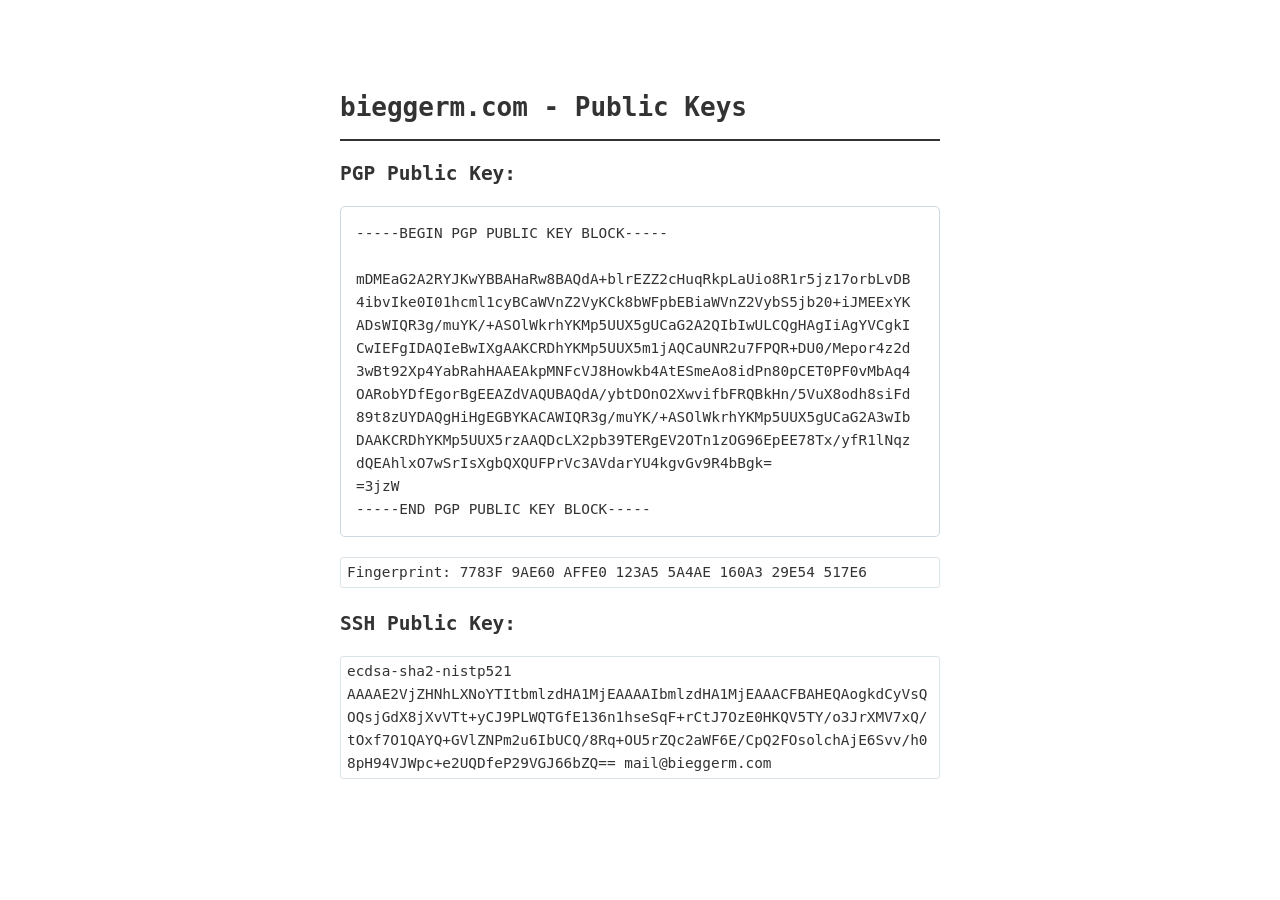
==== index.html @ cfde325a "redesign" ====
<!DOCTYPE html>
<html lang="en">

<head>
    <meta charset="UTF-8">
    <meta name="viewport" content="width=device-width, initial-scale=1.0">
    <title>bieggerm.com - Public Keys</title>    
    <style>
        body {
            font-family: monospace;
            max-width: 600px;
            margin: 50px auto;
            padding: 20px;
            line-height: 1.6;
            background: #fff;
            color: #333;
        }

        h1 {
            border-bottom: 2px solid #333;
            padding-bottom: 10px;
        }

        ul {
            list-style: none;
            padding: 0;
        }

        li {
            margin: 15px 0;
        }

        a {
            color: #0066cc;
            text-decoration: none;
            font-weight: bold;
        }

        a:hover {
            text-decoration: underline;
        }

        .footer {
            margin-top: 50px;
            padding-top: 20px;
            border-top: 1px solid #ccc;
            font-size: 0.9em;
        }

        pre {
            border: 1px solid #ccd9de;
            border-radius: 5px;
            padding: 15px;
            overflow-x: auto;
            font-family: 'Fira Code', 'Cascadia Code', 'Consolas', 'Monaco', monospace;
            font-size: 0.9em;
            margin-bottom: 20px;
            white-space: pre-wrap;
            word-wrap: break-word;
            user-select: all;
        }

        code {
            border: 1px solid #dbe4e8;
            border-radius: 3px;
            padding: 3px 6px;
            font-family: 'Fira Code', 'Cascadia Code', 'Consolas', 'Monaco', monospace;
            font-size: 0.9em;
            white-space: pre-wrap;
            word-wrap: break-word;
            display: block;
            margin-top: 5px;
            margin-bottom: 20px;
            user-select: all;
        }
    </style>
</head>

<body>
    <h1>bieggerm.com - Public Keys</h1>

    <div class="key-section">
        <h2>PGP Public Key:</h2>
        <pre id="pgp-key-2">-----BEGIN PGP PUBLIC KEY BLOCK-----

mDMEaG2A2RYJKwYBBAHaRw8BAQdA+blrEZZ2cHuqRkpLaUio8R1r5jz17orbLvDB
4ibvIke0I01hcml1cyBCaWVnZ2VyKCk8bWFpbEBiaWVnZ2VybS5jb20+iJMEExYK
ADsWIQR3g/muYK/+ASOlWkrhYKMp5UUX5gUCaG2A2QIbIwULCQgHAgIiAgYVCgkI
CwIEFgIDAQIeBwIXgAAKCRDhYKMp5UUX5m1jAQCaUNR2u7FPQR+DU0/Mepor4z2d
3wBt92Xp4YabRahHAAEAkpMNFcVJ8Howkb4AtESmeAo8idPn80pCET0PF0vMbAq4
OARobYDfEgorBgEEAZdVAQUBAQdA/ybtDOnO2XwvifbFRQBkHn/5VuX8odh8siFd
89t8zUYDAQgHiHgEGBYKACAWIQR3g/muYK/+ASOlWkrhYKMp5UUX5gUCaG2A3wIb
DAAKCRDhYKMp5UUX5rzAAQDcLX2pb39TERgEV2OTn1zOG96EpEE78Tx/yfR1lNqz
dQEAhlxO7wSrIsXgbQXQUFPrVc3AVdarYU4kgvGv9R4bBgk=
=3jzW
-----END PGP PUBLIC KEY BLOCK-----</pre>
        <p><code>Fingerprint: 7783F 9AE60 AFFE0 123A5 5A4AE 160A3 29E54 517E6</code></p>
    </div>

    <div class="key-section">
        <h2>SSH Public Key:</h2>
        <p><code id="ssh-key">ecdsa-sha2-nistp521 AAAAE2VjZHNhLXNoYTItbmlzdHA1MjEAAAAIbmlzdHA1MjEAAACFBAHEQAogkdCyVsQOQsjGdX8jXvVTt+yCJ9PLWQTGfE136n1hseSqF+rCtJ7OzE0HKQV5TY/o3JrXMV7xQ/tOxf7O1QAYQ+GVlZNPm2u6IbUCQ/8Rq+OU5rZQc2aWF6E/CpQ2FOsolchAjE6Svv/h08pH94VJWpc+e2UQDfeP29VGJ66bZQ== mail@bieggerm.com</code> </p>
    </div>
</body>

</html>
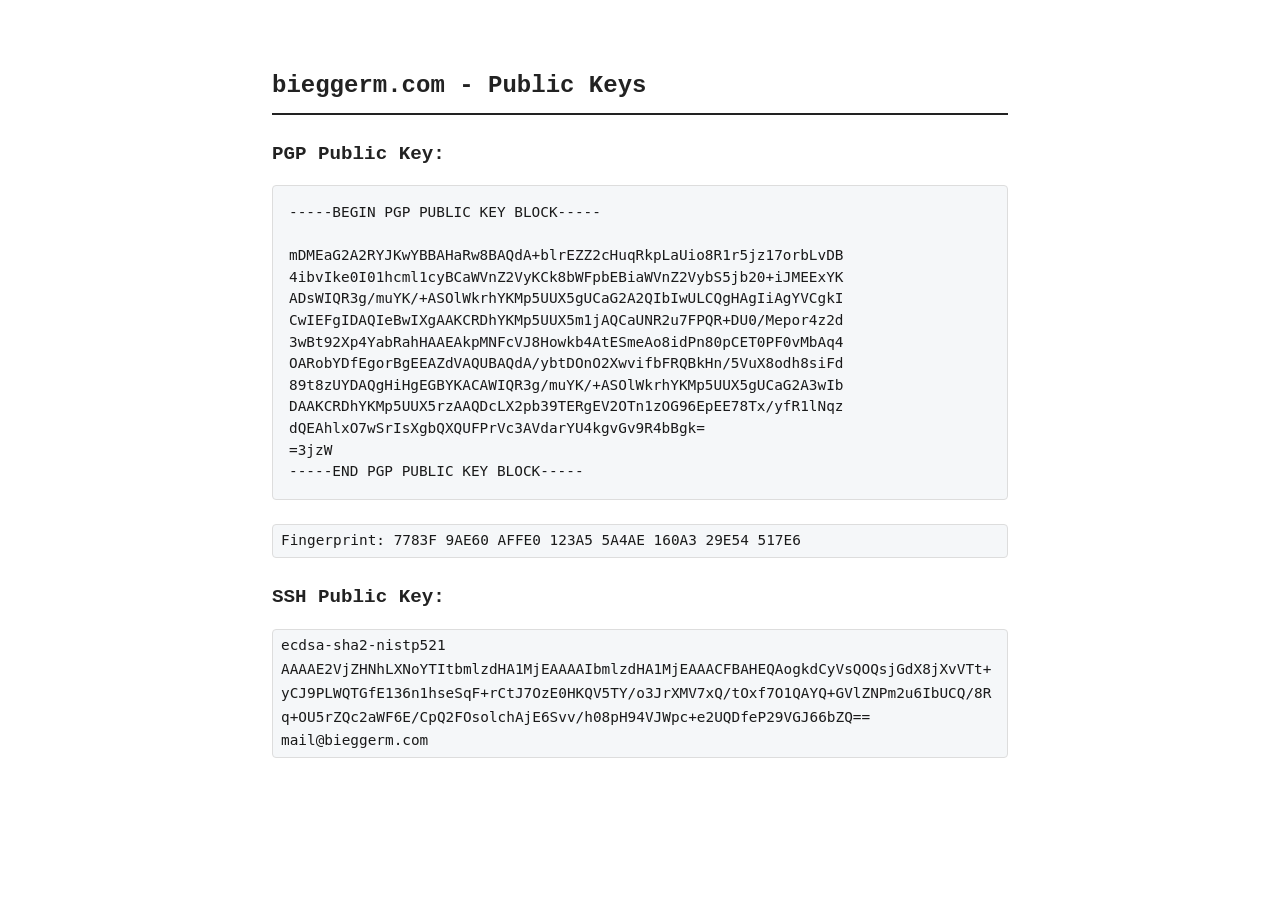
==== commit 9010f066: "improved styling" ====
--- a/index.html
+++ b/index.html
@@ -5,75 +5,191 @@
     <meta charset="UTF-8">
     <meta name="viewport" content="width=device-width, initial-scale=1.0">
     <title>bieggerm.com - Public Keys</title>    
-    <style>
+   <style>
+    :root {
+        --bg: #ffffff;
+        --fg: #222222;
+        --muted: #999999;
+        --rule: #dddddd;
+        --link: #0b5bd3;
+        --link-visited: #5a35a3;
+        --focus: #ffbf47;
+        --maxw: 46rem;
+        --base: 16px;
+        --lh: 1.65;
+        --space-1: 0.25rem;
+        --space-2: 0.5rem;
+        --space-3: 0.75rem;
+        --space-4: 1rem;
+        --space-5: 1.5rem;
+        --space-6: 2rem;
+        --radius: 4px;
+    }
+
+    @media (prefers-color-scheme: dark) {
+        :root {
+            --bg: #0e0e0f;
+            --fg: #e5e5e5;
+            --muted: #9aa0a6;
+            --rule: #2a2a2a;
+            --link: #6ea8ff;
+            --link-visited: #b199ff;
+            --focus: #ffbf47;
+        }
+    }
+
+    html {
+        -webkit-text-size-adjust: 100%;
+        text-size-adjust: 100%;
+    }
+
+    body {
+        font-family: ui-monospace, SFMono-Regular, Menlo, Monaco, Consolas, "Liberation Mono", "Courier New", monospace;
+        font-size: var(--base);
+        line-height: var(--lh);
+        max-width: var(--maxw);
+        margin: 8vh auto;
+        padding: 0 var(--space-4);
+        background: var(--bg);
+        color: var(--fg);
+    }
+
+    header {
+        margin-bottom: var(--space-6);
+    }
+
+    h1 {
+        font-size: 1.5rem;
+        line-height: 1.2;
+        margin: 0 0 var(--space-3);
+        padding-bottom: var(--space-3);
+        border-bottom: 2px solid var(--fg);
+    }
+
+    h2 {
+        font-size: 1.2rem;
+        margin-top: var(--space-5);
+        margin-bottom: var(--space-2);
+    }
+
+    main p {
+        margin: 0 0 var(--space-4);
+    }
+
+    ul {
+        list-style: none;
+        padding: 0;
+    }
+
+    li {
+        margin-bottom: var(--space-3);
+    }
+
+    a {
+        color: var(--link);
+        text-decoration: none;
+        font-weight: 700;
+    }
+
+    a:visited {
+        color: var(--link-visited);
+    }
+
+    a:hover {
+        text-decoration: underline;
+    }
+
+    :where(a, button, [tabindex]:not([tabindex="-1"])):focus {
+        outline: 2px dashed var(--focus);
+        outline-offset: 3px;
+        border-radius: var(--radius);
+    }
+
+    .footer {
+        margin-top: var(--space-6);
+        padding-top: var(--space-4);
+        border-top: 1px solid var(--rule);
+        font-size: 0.95em;
+        color: var(--muted);
+    }
+
+    .footer a {
+        font-weight: 600;
+    }
+
+    /* Code blocks */
+    pre {
+        background: #f5f7f9;
+        color: #1a1a1a;
+        padding: var(--space-4);
+        border: 1px solid var(--rule);
+        border-radius: var(--radius);
+        overflow-x: auto;
+        font-size: 0.9em;
+        line-height: 1.5;
+        white-space: pre-wrap;
+        word-wrap: break-word;
+        user-select: all;
+        margin-bottom: var(--space-5);
+    }
+
+    code {
+        background: #f5f7f9;
+        color: #1a1a1a;
+        padding: var(--space-1) var(--space-2);
+        border: 1px solid var(--rule);
+        border-radius: var(--radius);
+        font-size: 0.9em;
+        white-space: pre-wrap;
+        word-wrap: break-word;
+        user-select: all;
+        display: block;
+        margin-top: var(--space-2);
+        margin-bottom: var(--space-4);
+    }
+
+    @media (prefers-color-scheme: dark) {
+        pre,
+        code {
+            background: #1c1c1e;
+            color: #e5e5e5;
+            border-color: var(--rule);
+        }
+    }
+
+    @media (hover: none) and (pointer: coarse) {
+        nav a {
+            padding: var(--space-1) 0;
+            display: inline-block;
+        }
+
+        nav li + li {
+            margin-top: var(--space-4);
+        }
+    }
+
+    @media print {
+        :root {
+            --bg: #ffffff;
+            --fg: #000000;
+            --rule: #000000;
+            --link: #000000;
+            --link-visited: #000000;
+        }
+
         body {
-            font-family: monospace;
-            max-width: 600px;
-            margin: 50px auto;
-            padding: 20px;
-            line-height: 1.6;
-            background: #fff;
-            color: #333;
-        }
-
-        h1 {
-            border-bottom: 2px solid #333;
-            padding-bottom: 10px;
-        }
-
-        ul {
-            list-style: none;
+            margin: 0;
             padding: 0;
-        }
-
-        li {
-            margin: 15px 0;
-        }
-
-        a {
-            color: #0066cc;
-            text-decoration: none;
-            font-weight: bold;
-        }
-
-        a:hover {
-            text-decoration: underline;
-        }
-
-        .footer {
-            margin-top: 50px;
-            padding-top: 20px;
-            border-top: 1px solid #ccc;
-            font-size: 0.9em;
-        }
-
-        pre {
-            border: 1px solid #ccd9de;
-            border-radius: 5px;
-            padding: 15px;
-            overflow-x: auto;
-            font-family: 'Fira Code', 'Cascadia Code', 'Consolas', 'Monaco', monospace;
-            font-size: 0.9em;
-            margin-bottom: 20px;
-            white-space: pre-wrap;
-            word-wrap: break-word;
-            user-select: all;
-        }
-
-        code {
-            border: 1px solid #dbe4e8;
-            border-radius: 3px;
-            padding: 3px 6px;
-            font-family: 'Fira Code', 'Cascadia Code', 'Consolas', 'Monaco', monospace;
-            font-size: 0.9em;
-            white-space: pre-wrap;
-            word-wrap: break-word;
-            display: block;
-            margin-top: 5px;
-            margin-bottom: 20px;
-            user-select: all;
-        }
-    </style>
+            font-size: 12pt;
+        }
+
+        a::after {
+            content: " (" attr(href) ")";
+            font-weight: normal;
+        }
+    }
+</style>
+
 </head>
 
 <body>
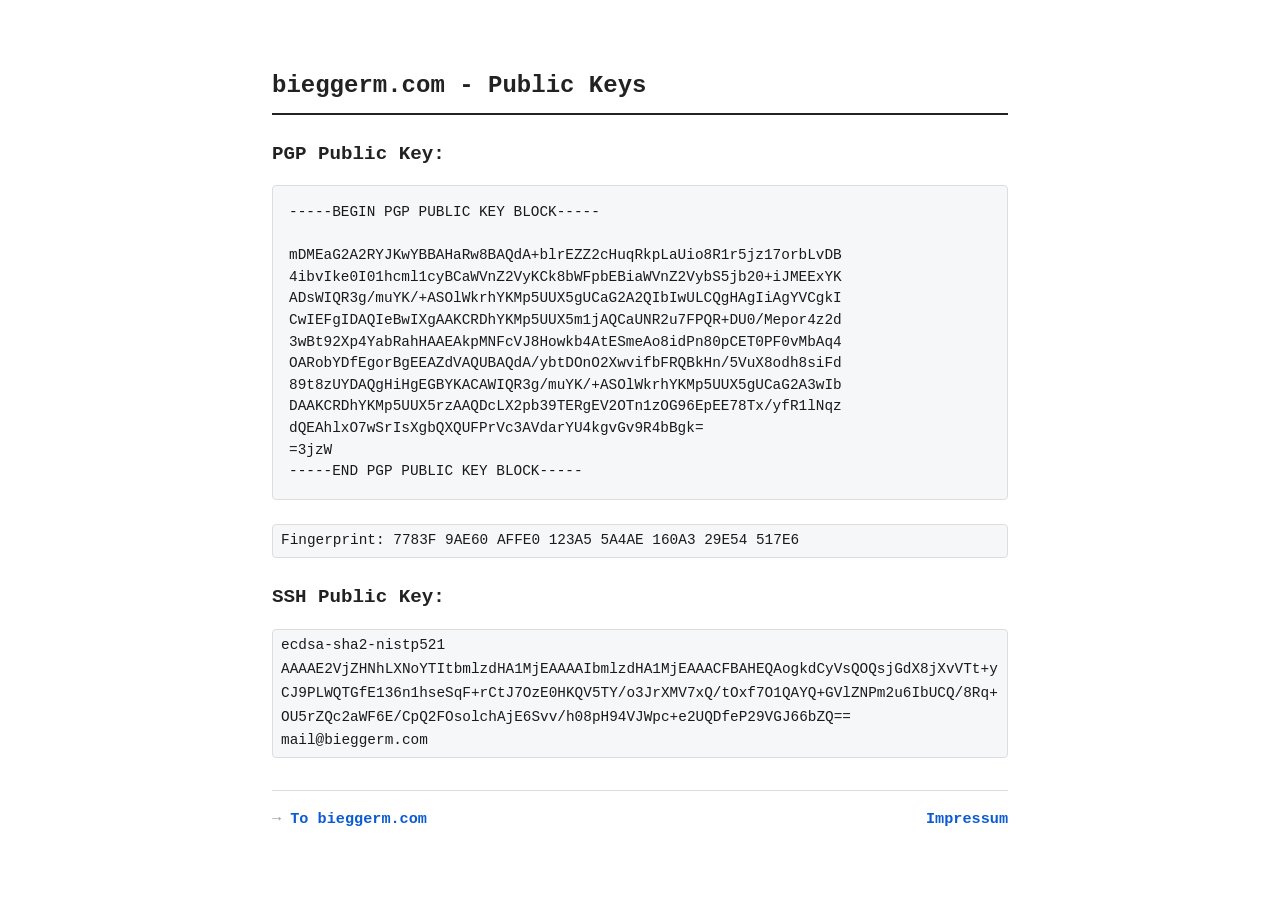
==== commit 0af2a15d: "updated impressum and  reroute to bieggerm.com" ====
--- a/index.html
+++ b/index.html
@@ -113,9 +113,16 @@
         color: var(--muted);
     }
 
-    .footer a {
-        font-weight: 600;
-    }
+    .footer {
+            margin-top: var(--space-6);
+            padding-top: var(--space-4);
+            font-size: 0.95em;
+            color: var(--muted);
+            display: flex;
+            justify-content: space-between;
+            align-items: center;
+        }
+
 
     /* Code blocks */
     pre {
@@ -217,6 +224,14 @@
         <h2>SSH Public Key:</h2>
         <p><code id="ssh-key">ecdsa-sha2-nistp521 AAAAE2VjZHNhLXNoYTItbmlzdHA1MjEAAAAIbmlzdHA1MjEAAACFBAHEQAogkdCyVsQOQsjGdX8jXvVTt+yCJ9PLWQTGfE136n1hseSqF+rCtJ7OzE0HKQV5TY/o3JrXMV7xQ/tOxf7O1QAYQ+GVlZNPm2u6IbUCQ/8Rq+OU5rZQc2aWF6E/CpQ2FOsolchAjE6Svv/h08pH94VJWpc+e2UQDfeP29VGJ66bZQ== mail@bieggerm.com</code> </p>
     </div>
+    <div class="footer">
+            <div>
+                <span class="arrow">→</span> <a href="https://bieggerm.com">To bieggerm.com</a>
+            </div>
+            <div>
+                <a href="/impressum.html">Impressum</a>
+            </div>
+        </div>
 </body>
 
 </html>
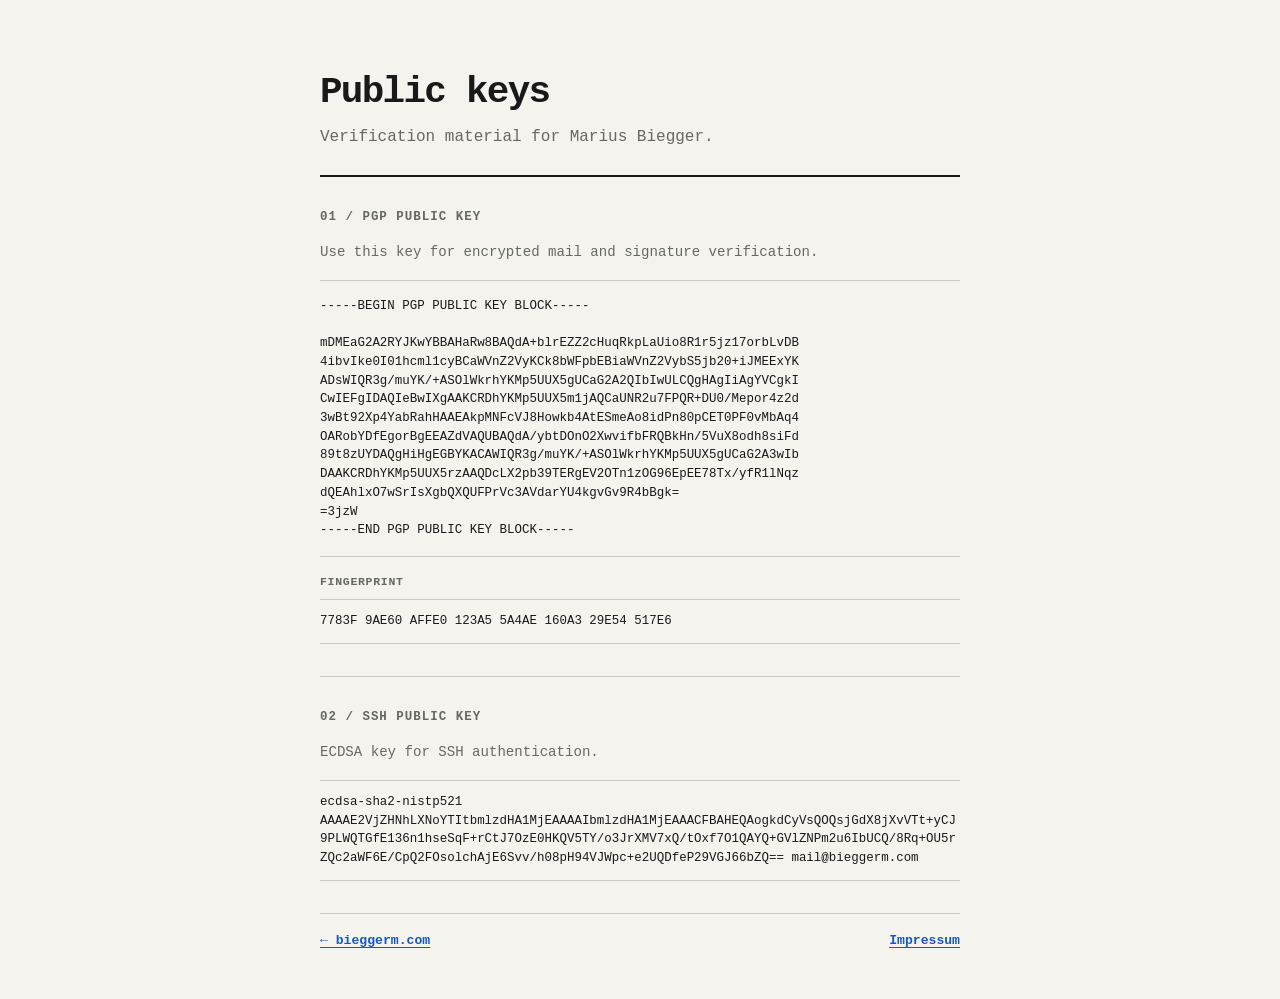
==== commit 949438de: "Align keys site with shared design" ====
--- a/index.html
+++ b/index.html
@@ -1,210 +1,27 @@
 <!DOCTYPE html>
 <html lang="en">
-
 <head>
     <meta charset="UTF-8">
-    <meta name="viewport" content="width=device-width, initial-scale=1.0">
-    <title>bieggerm.com - Public Keys</title>    
-   <style>
-    :root {
-        --bg: #ffffff;
-        --fg: #222222;
-        --muted: #999999;
-        --rule: #dddddd;
-        --link: #0b5bd3;
-        --link-visited: #5a35a3;
-        --focus: #ffbf47;
-        --maxw: 46rem;
-        --base: 16px;
-        --lh: 1.65;
-        --space-1: 0.25rem;
-        --space-2: 0.5rem;
-        --space-3: 0.75rem;
-        --space-4: 1rem;
-        --space-5: 1.5rem;
-        --space-6: 2rem;
-        --radius: 4px;
-    }
+    <meta name="viewport" content="width=device-width, initial-scale=1">
+    <title>Public keys — bieggerm.com</title>
+    <meta name="description" content="PGP and SSH public keys for Marius Biegger.">
+    <meta name="robots" content="index, follow">
+    <meta name="theme-color" content="#f5f3ee" media="(prefers-color-scheme: light)">
+    <meta name="theme-color" content="#111210" media="(prefers-color-scheme: dark)">
+    <link rel="canonical" href="https://keys.bieggerm.com/">
+    <link rel="stylesheet" href="styles.css">
+</head>
+<body>
+    <header class="site-header">
+        <h1 class="site-title">Public keys</h1>
+        <p class="site-subtitle">Verification material for Marius Biegger.</p>
+    </header>
 
-    @media (prefers-color-scheme: dark) {
-        :root {
-            --bg: #0e0e0f;
-            --fg: #e5e5e5;
-            --muted: #9aa0a6;
-            --rule: #2a2a2a;
-            --link: #6ea8ff;
-            --link-visited: #b199ff;
-            --focus: #ffbf47;
-        }
-    }
-
-    html {
-        -webkit-text-size-adjust: 100%;
-        text-size-adjust: 100%;
-    }
-
-    body {
-        font-family: ui-monospace, SFMono-Regular, Menlo, Monaco, Consolas, "Liberation Mono", "Courier New", monospace;
-        font-size: var(--base);
-        line-height: var(--lh);
-        max-width: var(--maxw);
-        margin: 8vh auto;
-        padding: 0 var(--space-4);
-        background: var(--bg);
-        color: var(--fg);
-    }
-
-    header {
-        margin-bottom: var(--space-6);
-    }
-
-    h1 {
-        font-size: 1.5rem;
-        line-height: 1.2;
-        margin: 0 0 var(--space-3);
-        padding-bottom: var(--space-3);
-        border-bottom: 2px solid var(--fg);
-    }
-
-    h2 {
-        font-size: 1.2rem;
-        margin-top: var(--space-5);
-        margin-bottom: var(--space-2);
-    }
-
-    main p {
-        margin: 0 0 var(--space-4);
-    }
-
-    ul {
-        list-style: none;
-        padding: 0;
-    }
-
-    li {
-        margin-bottom: var(--space-3);
-    }
-
-    a {
-        color: var(--link);
-        text-decoration: none;
-        font-weight: 700;
-    }
-
-    a:visited {
-        color: var(--link-visited);
-    }
-
-    a:hover {
-        text-decoration: underline;
-    }
-
-    :where(a, button, [tabindex]:not([tabindex="-1"])):focus {
-        outline: 2px dashed var(--focus);
-        outline-offset: 3px;
-        border-radius: var(--radius);
-    }
-
-    .footer {
-        margin-top: var(--space-6);
-        padding-top: var(--space-4);
-        border-top: 1px solid var(--rule);
-        font-size: 0.95em;
-        color: var(--muted);
-    }
-
-    .footer {
-            margin-top: var(--space-6);
-            padding-top: var(--space-4);
-            font-size: 0.95em;
-            color: var(--muted);
-            display: flex;
-            justify-content: space-between;
-            align-items: center;
-        }
-
-
-    /* Code blocks */
-    pre {
-        background: #f5f7f9;
-        color: #1a1a1a;
-        padding: var(--space-4);
-        border: 1px solid var(--rule);
-        border-radius: var(--radius);
-        overflow-x: auto;
-        font-size: 0.9em;
-        line-height: 1.5;
-        white-space: pre-wrap;
-        word-wrap: break-word;
-        user-select: all;
-        margin-bottom: var(--space-5);
-    }
-
-    code {
-        background: #f5f7f9;
-        color: #1a1a1a;
-        padding: var(--space-1) var(--space-2);
-        border: 1px solid var(--rule);
-        border-radius: var(--radius);
-        font-size: 0.9em;
-        white-space: pre-wrap;
-        word-wrap: break-word;
-        user-select: all;
-        display: block;
-        margin-top: var(--space-2);
-        margin-bottom: var(--space-4);
-    }
-
-    @media (prefers-color-scheme: dark) {
-        pre,
-        code {
-            background: #1c1c1e;
-            color: #e5e5e5;
-            border-color: var(--rule);
-        }
-    }
-
-    @media (hover: none) and (pointer: coarse) {
-        nav a {
-            padding: var(--space-1) 0;
-            display: inline-block;
-        }
-
-        nav li + li {
-            margin-top: var(--space-4);
-        }
-    }
-
-    @media print {
-        :root {
-            --bg: #ffffff;
-            --fg: #000000;
-            --rule: #000000;
-            --link: #000000;
-            --link-visited: #000000;
-        }
-
-        body {
-            margin: 0;
-            padding: 0;
-            font-size: 12pt;
-        }
-
-        a::after {
-            content: " (" attr(href) ")";
-            font-weight: normal;
-        }
-    }
-</style>
-
-</head>
-
-<body>
-    <h1>bieggerm.com - Public Keys</h1>
-
-    <div class="key-section">
-        <h2>PGP Public Key:</h2>
-        <pre id="pgp-key-2">-----BEGIN PGP PUBLIC KEY BLOCK-----
+    <main>
+        <section class="site-section" aria-labelledby="pgp-heading">
+            <h2 class="section-heading" id="pgp-heading">01 / PGP public key</h2>
+            <p class="section-description">Use this key for encrypted mail and signature verification.</p>
+            <pre class="key-block" id="pgp-key-2">-----BEGIN PGP PUBLIC KEY BLOCK-----
 
 mDMEaG2A2RYJKwYBBAHaRw8BAQdA+blrEZZ2cHuqRkpLaUio8R1r5jz17orbLvDB
 4ibvIke0I01hcml1cyBCaWVnZ2VyKCk8bWFpbEBiaWVnZ2VybS5jb20+iJMEExYK
@@ -217,21 +34,22 @@
 dQEAhlxO7wSrIsXgbQXQUFPrVc3AVdarYU4kgvGv9R4bBgk=
 =3jzW
 -----END PGP PUBLIC KEY BLOCK-----</pre>
-        <p><code>Fingerprint: 7783F 9AE60 AFFE0 123A5 5A4AE 160A3 29E54 517E6</code></p>
-    </div>
+            <p class="key-meta">
+                <span class="key-label">Fingerprint</span>
+                <code class="fingerprint">7783F 9AE60 AFFE0 123A5 5A4AE 160A3 29E54 517E6</code>
+            </p>
+        </section>
 
-    <div class="key-section">
-        <h2>SSH Public Key:</h2>
-        <p><code id="ssh-key">ecdsa-sha2-nistp521 AAAAE2VjZHNhLXNoYTItbmlzdHA1MjEAAAAIbmlzdHA1MjEAAACFBAHEQAogkdCyVsQOQsjGdX8jXvVTt+yCJ9PLWQTGfE136n1hseSqF+rCtJ7OzE0HKQV5TY/o3JrXMV7xQ/tOxf7O1QAYQ+GVlZNPm2u6IbUCQ/8Rq+OU5rZQc2aWF6E/CpQ2FOsolchAjE6Svv/h08pH94VJWpc+e2UQDfeP29VGJ66bZQ== mail@bieggerm.com</code> </p>
-    </div>
-    <div class="footer">
-            <div>
-                <span class="arrow">→</span> <a href="https://bieggerm.com">To bieggerm.com</a>
-            </div>
-            <div>
-                <a href="/impressum.html">Impressum</a>
-            </div>
-        </div>
+        <section class="site-section" aria-labelledby="ssh-heading">
+            <h2 class="section-heading" id="ssh-heading">02 / SSH public key</h2>
+            <p class="section-description">ECDSA key for SSH authentication.</p>
+            <code class="fingerprint" id="ssh-key">ecdsa-sha2-nistp521 AAAAE2VjZHNhLXNoYTItbmlzdHA1MjEAAAAIbmlzdHA1MjEAAACFBAHEQAogkdCyVsQOQsjGdX8jXvVTt+yCJ9PLWQTGfE136n1hseSqF+rCtJ7OzE0HKQV5TY/o3JrXMV7xQ/tOxf7O1QAYQ+GVlZNPm2u6IbUCQ/8Rq+OU5rZQc2aWF6E/CpQ2FOsolchAjE6Svv/h08pH94VJWpc+e2UQDfeP29VGJ66bZQ== mail@bieggerm.com</code>
+        </section>
+    </main>
+
+    <footer class="site-footer">
+        <p><a href="https://bieggerm.com">← bieggerm.com</a></p>
+        <p><a href="impressum.html">Impressum</a></p>
+    </footer>
 </body>
-
-</html>+</html>
--- a/styles.css
+++ b/styles.css
@@ -0,0 +1,228 @@
+:root {
+    color-scheme: light;
+    --bg: #f5f3ee;
+    --fg: #191918;
+    --muted: #666863;
+    --rule: #cbc8bf;
+    --rule-strong: #8d8b84;
+    --link: #1558c0;
+    --link-visited: #65469a;
+    --focus: #8a4f00;
+    --maxw: 40rem;
+    --gutter: 1rem;
+    --space-1: 0.25rem;
+    --space-2: 0.5rem;
+    --space-3: 0.75rem;
+    --space-4: 1rem;
+    --space-5: 1.5rem;
+    --space-6: 2rem;
+    --radius: 2px;
+}
+
+@media (prefers-color-scheme: dark) {
+    :root {
+        color-scheme: dark;
+        --bg: #111210;
+        --fg: #e9e7e1;
+        --muted: #aaa9a3;
+        --rule: #373833;
+        --rule-strong: #70716b;
+        --link: #8ab4f8;
+        --link-visited: #c7a7ff;
+        --focus: #ffbf47;
+    }
+}
+
+* {
+    box-sizing: border-box;
+}
+
+html {
+    -webkit-text-size-adjust: 100%;
+    text-size-adjust: 100%;
+}
+
+body {
+    width: min(100%, calc(var(--maxw) + 2 * var(--gutter)));
+    min-height: 100vh;
+    margin: 0 auto;
+    padding: clamp(2rem, 8vh, 5rem) var(--gutter) calc(3rem + env(safe-area-inset-bottom));
+    background: var(--bg);
+    color: var(--fg);
+    font-family: ui-monospace, SFMono-Regular, Menlo, Monaco, Consolas, "Liberation Mono", "Courier New", monospace;
+    font-size: clamp(0.95rem, 0.92rem + 0.15vw, 1rem);
+    line-height: 1.6;
+}
+
+.site-header {
+    padding-bottom: var(--space-5);
+    border-bottom: 2px solid var(--fg);
+}
+
+.site-title {
+    margin: 0;
+    font-size: clamp(1.75rem, 1.45rem + 1.5vw, 2.35rem);
+    font-weight: 700;
+    letter-spacing: -0.045em;
+    line-height: 1.1;
+}
+
+.site-subtitle {
+    margin: var(--space-3) 0 0;
+    color: var(--muted);
+}
+
+.site-section {
+    padding: var(--space-6) 0;
+    border-bottom: 1px solid var(--rule);
+}
+
+.section-heading {
+    margin: 0 0 var(--space-4);
+    color: var(--muted);
+    font-size: 0.78rem;
+    font-weight: 700;
+    letter-spacing: 0.08em;
+    line-height: 1.3;
+    text-transform: uppercase;
+}
+
+.section-description {
+    margin: 0 0 var(--space-4);
+    color: var(--muted);
+    font-size: 0.88rem;
+}
+
+a {
+    color: var(--link);
+    font-weight: 650;
+    text-decoration-thickness: 0.08em;
+    text-underline-offset: 0.2em;
+}
+
+a:visited {
+    color: var(--link-visited);
+}
+
+a:hover {
+    text-decoration-thickness: 0.14em;
+}
+
+:where(a, [tabindex]:not([tabindex="-1"])):focus-visible {
+    outline: 2px solid var(--focus);
+    outline-offset: 3px;
+    border-radius: var(--radius);
+}
+
+.key-block,
+.fingerprint {
+    display: block;
+    width: 100%;
+    margin: 0;
+    border: 0;
+    border-top: 1px solid var(--rule);
+    border-bottom: 1px solid var(--rule);
+    border-radius: 0;
+    background: transparent;
+    color: var(--fg);
+    font: inherit;
+    font-size: 0.78rem;
+    line-height: 1.5;
+    user-select: all;
+}
+
+.key-block {
+    max-height: 22rem;
+    padding: var(--space-4) 0;
+    overflow: auto;
+    white-space: pre;
+    scrollbar-gutter: stable;
+}
+
+.key-meta {
+    margin: var(--space-4) 0 0;
+}
+
+.key-label {
+    display: block;
+    margin-bottom: var(--space-2);
+    color: var(--muted);
+    font-size: 0.72rem;
+    font-weight: 700;
+    letter-spacing: 0.06em;
+    text-transform: uppercase;
+}
+
+.fingerprint {
+    padding: var(--space-3) 0;
+    overflow-wrap: anywhere;
+}
+
+.contact-address {
+    margin: 0;
+    font-style: normal;
+}
+
+.legal-content p {
+    margin: 0 0 var(--space-4);
+}
+
+.site-footer {
+    display: flex;
+    flex-wrap: wrap;
+    justify-content: space-between;
+    gap: var(--space-3);
+    padding-top: var(--space-4);
+    color: var(--muted);
+    font-size: 0.82rem;
+}
+
+.site-footer p {
+    margin: 0;
+}
+
+.site-footer a {
+    font-weight: 600;
+}
+
+@media (max-width: 40rem) {
+    body {
+        padding-top: clamp(1.75rem, 7vw, 2.5rem);
+    }
+
+    .site-section {
+        padding: var(--space-5) 0;
+    }
+}
+
+@media print {
+    :root {
+        --bg: #ffffff;
+        --fg: #000000;
+        --muted: #333333;
+        --rule: #999999;
+        --rule-strong: #000000;
+        --link: #000000;
+        --link-visited: #000000;
+    }
+
+    body {
+        width: auto;
+        max-width: none;
+        margin: 0;
+        padding: 0;
+        font-size: 12pt;
+    }
+
+    a::after {
+        content: " (" attr(href) ")";
+        font-weight: normal;
+    }
+
+    .key-block {
+        max-height: none;
+        overflow: visible;
+        white-space: pre-wrap;
+        overflow-wrap: anywhere;
+    }
+}
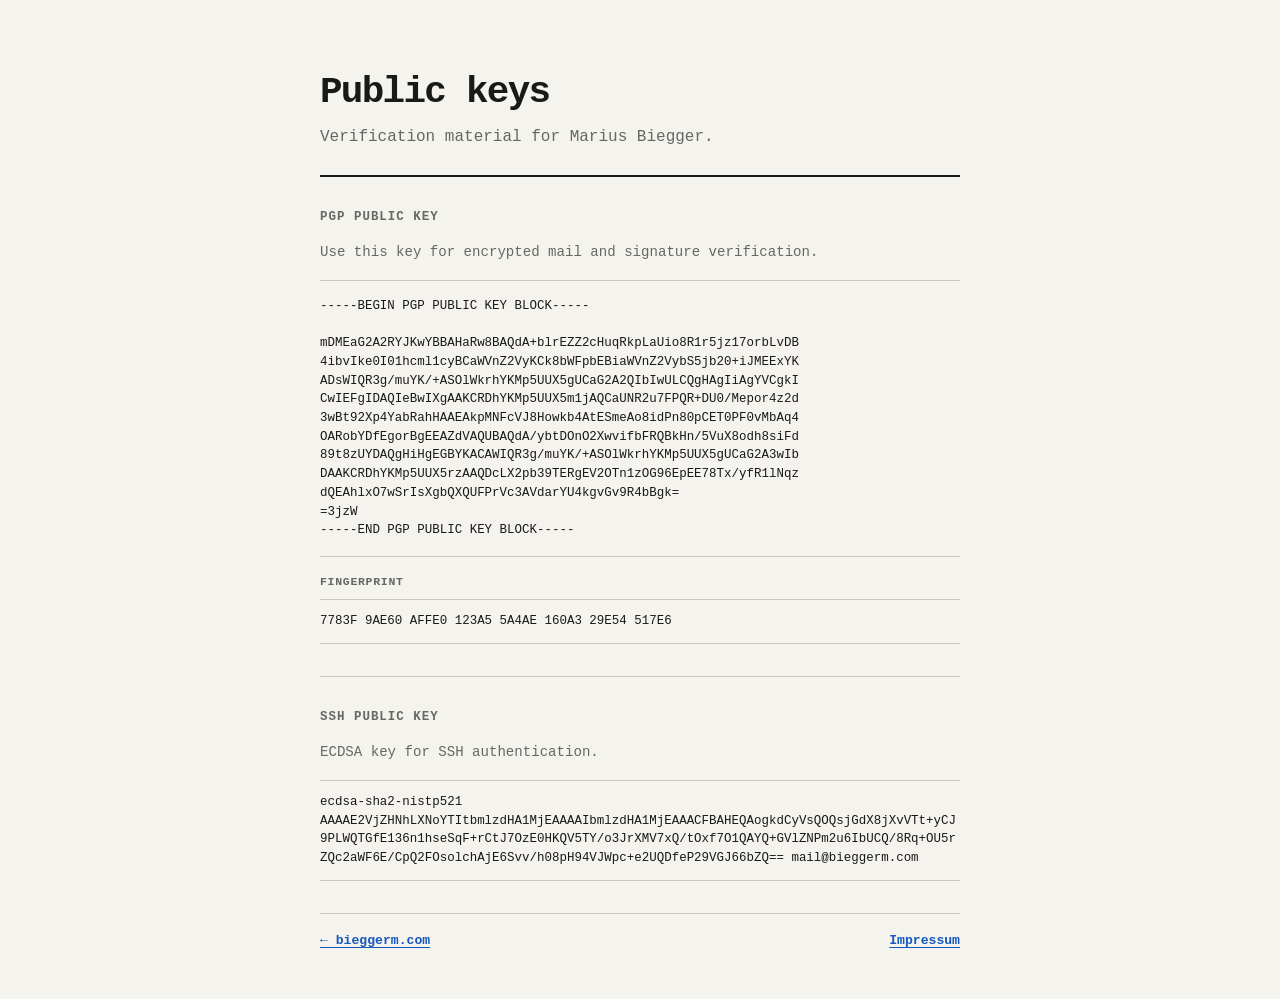
==== commit b4eb8117: "Remove numbered prefixes from public key headings" ====
--- a/index.html
+++ b/index.html
@@ -9,6 +9,7 @@
     <meta name="theme-color" content="#f5f3ee" media="(prefers-color-scheme: light)">
     <meta name="theme-color" content="#111210" media="(prefers-color-scheme: dark)">
     <link rel="canonical" href="https://keys.bieggerm.com/">
+    <link rel="icon" href="favicon.svg" type="image/svg+xml">
     <link rel="stylesheet" href="styles.css">
 </head>
 <body>
@@ -19,7 +20,7 @@
 
     <main>
         <section class="site-section" aria-labelledby="pgp-heading">
-            <h2 class="section-heading" id="pgp-heading">01 / PGP public key</h2>
+            <h2 class="section-heading" id="pgp-heading">PGP public key</h2>
             <p class="section-description">Use this key for encrypted mail and signature verification.</p>
             <pre class="key-block" id="pgp-key-2">-----BEGIN PGP PUBLIC KEY BLOCK-----
 
@@ -41,7 +42,7 @@
         </section>
 
         <section class="site-section" aria-labelledby="ssh-heading">
-            <h2 class="section-heading" id="ssh-heading">02 / SSH public key</h2>
+            <h2 class="section-heading" id="ssh-heading">SSH public key</h2>
             <p class="section-description">ECDSA key for SSH authentication.</p>
             <code class="fingerprint" id="ssh-key">ecdsa-sha2-nistp521 AAAAE2VjZHNhLXNoYTItbmlzdHA1MjEAAAAIbmlzdHA1MjEAAACFBAHEQAogkdCyVsQOQsjGdX8jXvVTt+yCJ9PLWQTGfE136n1hseSqF+rCtJ7OzE0HKQV5TY/o3JrXMV7xQ/tOxf7O1QAYQ+GVlZNPm2u6IbUCQ/8Rq+OU5rZQc2aWF6E/CpQ2FOsolchAjE6Svv/h08pH94VJWpc+e2UQDfeP29VGJ66bZQ== mail@bieggerm.com</code>
         </section>
@@ -49,7 +50,7 @@
 
     <footer class="site-footer">
         <p><a href="https://bieggerm.com">← bieggerm.com</a></p>
-        <p><a href="impressum.html">Impressum</a></p>
+        <p><a href="https://bieggerm.com/impressum">Impressum</a></p>
     </footer>
 </body>
 </html>
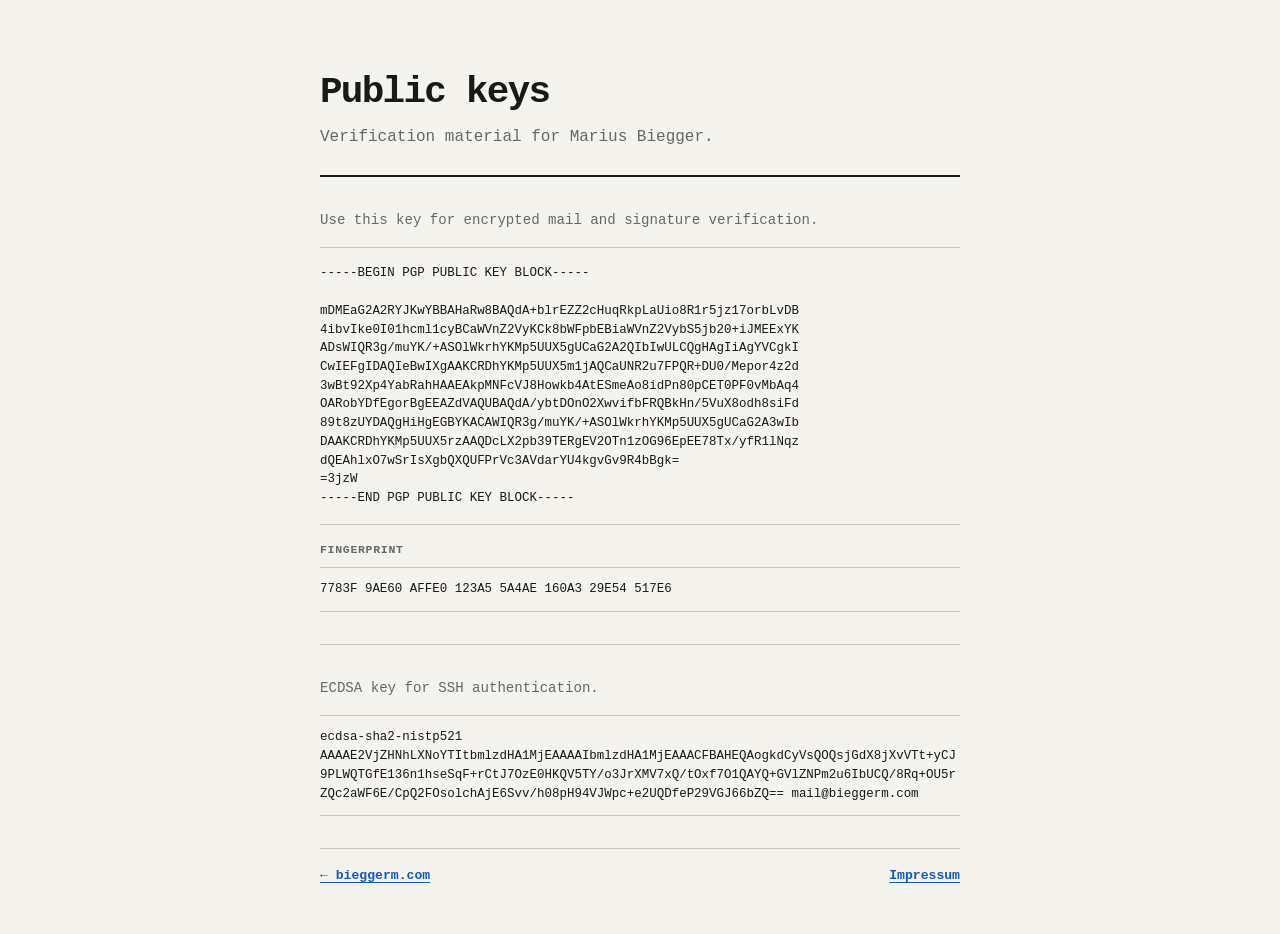
==== commit 6ca79a6e: "Remove entire eyebrow heading lines above public keys" ====
--- a/index.html
+++ b/index.html
@@ -19,8 +19,7 @@
     </header>
 
     <main>
-        <section class="site-section" aria-labelledby="pgp-heading">
-            <h2 class="section-heading" id="pgp-heading">PGP public key</h2>
+        <section class="site-section" aria-label="PGP public key">
             <p class="section-description">Use this key for encrypted mail and signature verification.</p>
             <pre class="key-block" id="pgp-key-2">-----BEGIN PGP PUBLIC KEY BLOCK-----
 
@@ -41,8 +40,7 @@
             </p>
         </section>
 
-        <section class="site-section" aria-labelledby="ssh-heading">
-            <h2 class="section-heading" id="ssh-heading">SSH public key</h2>
+        <section class="site-section" aria-label="SSH public key">
             <p class="section-description">ECDSA key for SSH authentication.</p>
             <code class="fingerprint" id="ssh-key">ecdsa-sha2-nistp521 AAAAE2VjZHNhLXNoYTItbmlzdHA1MjEAAAAIbmlzdHA1MjEAAACFBAHEQAogkdCyVsQOQsjGdX8jXvVTt+yCJ9PLWQTGfE136n1hseSqF+rCtJ7OzE0HKQV5TY/o3JrXMV7xQ/tOxf7O1QAYQ+GVlZNPm2u6IbUCQ/8Rq+OU5rZQc2aWF6E/CpQ2FOsolchAjE6Svv/h08pH94VJWpc+e2UQDfeP29VGJ66bZQ== mail@bieggerm.com</code>
         </section>
